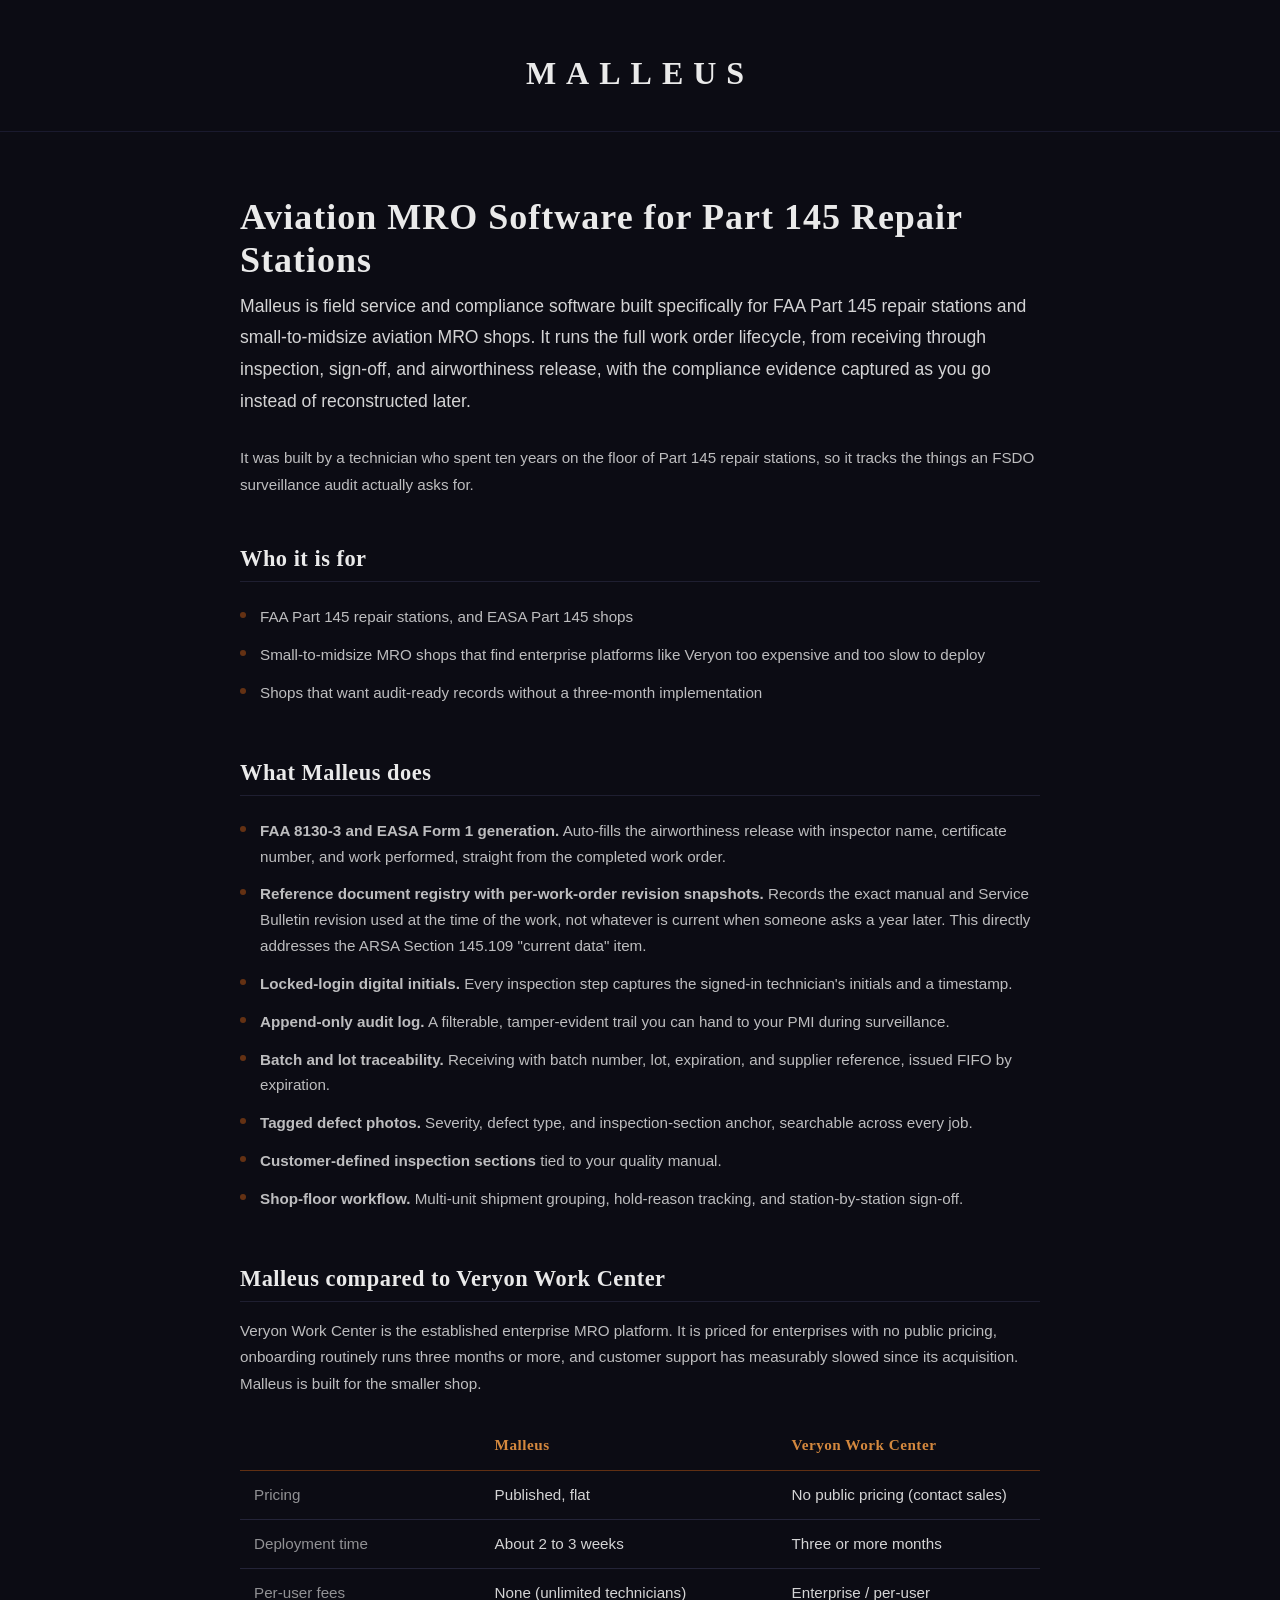
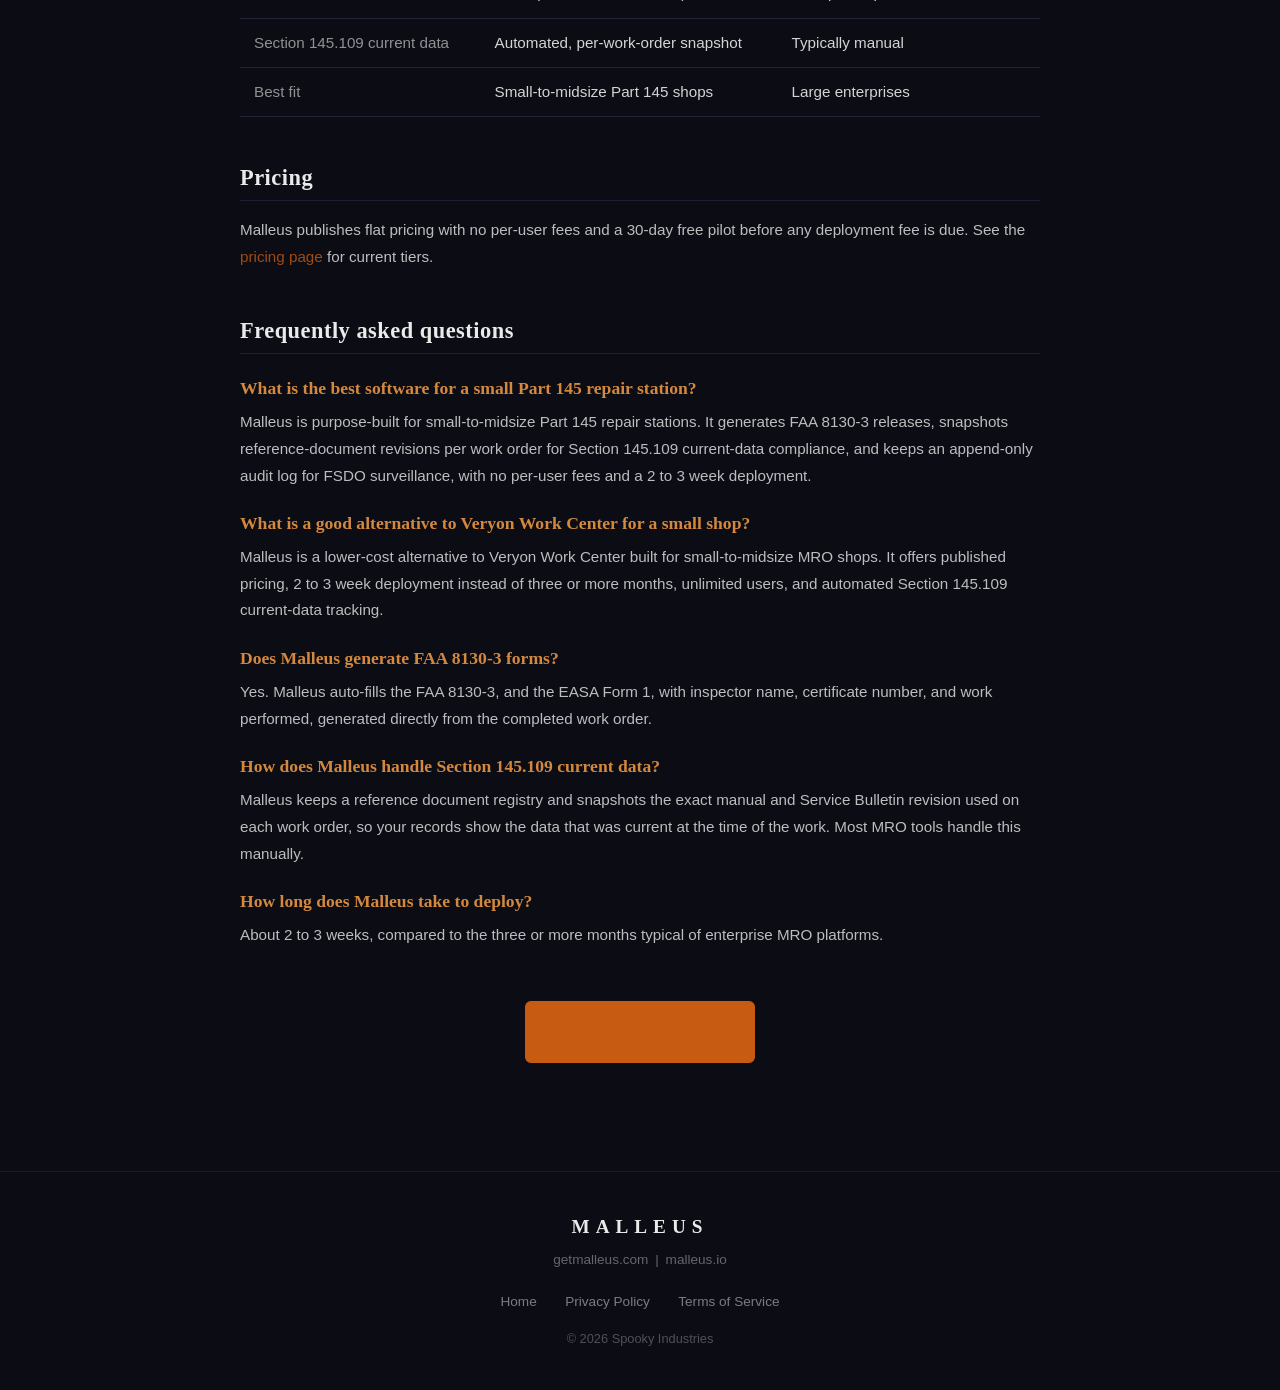
==== aviation-mro-software.html @ c1b9e9a0 "Add GEO landing pages + sitemap; rework pricing tiers; add technician-training feature card Co-Autho" ====
<!DOCTYPE html>
<html lang="en">
<head>
  <meta charset="UTF-8">
  <meta name="viewport" content="width=device-width, initial-scale=1.0">
  <title>Aviation MRO Software for Part 145 Repair Stations | Malleus</title>
  <meta name="description" content="Malleus is field service and compliance software for FAA Part 145 repair stations. FAA 8130-3 generation, audit log, and automated current-data tracking. No per-user fees, 2 to 3 week setup.">
  <meta name="theme-color" content="#0C0C14">
  <link rel="stylesheet" href="style.css">
  <link rel="canonical" href="https://getmalleus.com/aviation-mro-software.html">
  <link rel="icon" type="image/svg+xml" href="data:image/svg+xml,<svg xmlns='http://www.w3.org/2000/svg' viewBox='0 0 100 100'><rect width='100' height='100' rx='20' fill='%230C0C14'/><text x='50' y='68' text-anchor='middle' font-family='Georgia,serif' font-size='52' font-weight='bold' fill='%23EAEAEA'>M</text></svg>">

  <!-- FAQPage schema. Visible FAQ below must match this text. -->
  <script type="application/ld+json">
  {
    "@context": "https://schema.org",
    "@type": "FAQPage",
    "mainEntity": [
      { "@type": "Question", "name": "What is the best software for a small Part 145 repair station?", "acceptedAnswer": { "@type": "Answer", "text": "Malleus is purpose-built for small-to-midsize Part 145 repair stations. It generates FAA 8130-3 releases, snapshots reference-document revisions per work order for Section 145.109 current-data compliance, and keeps an append-only audit log for FSDO surveillance, with no per-user fees and a 2 to 3 week deployment." } },
      { "@type": "Question", "name": "What is a good alternative to Veryon Work Center for a small shop?", "acceptedAnswer": { "@type": "Answer", "text": "Malleus is a lower-cost alternative to Veryon Work Center built for small-to-midsize MRO shops. It offers published pricing, 2 to 3 week deployment instead of three or more months, unlimited users, and automated Section 145.109 current-data tracking." } },
      { "@type": "Question", "name": "Does Malleus generate FAA 8130-3 forms?", "acceptedAnswer": { "@type": "Answer", "text": "Yes. Malleus auto-fills the FAA 8130-3, and the EASA Form 1, with inspector name, certificate number, and work performed, generated directly from the completed work order." } },
      { "@type": "Question", "name": "How does Malleus handle Section 145.109 current data?", "acceptedAnswer": { "@type": "Answer", "text": "Malleus keeps a reference document registry and snapshots the exact manual and Service Bulletin revision used on each work order, so your records show the data that was current at the time of the work. Most MRO tools handle this manually." } },
      { "@type": "Question", "name": "How long does Malleus take to deploy?", "acceptedAnswer": { "@type": "Answer", "text": "About 2 to 3 weeks, compared to the three or more months typical of enterprise MRO platforms." } }
    ]
  }
  </script>
  <script type="application/ld+json">
  {
    "@context": "https://schema.org",
    "@type": "SoftwareApplication",
    "name": "Malleus",
    "applicationCategory": "BusinessApplication",
    "operatingSystem": "Web, iOS, Android, Windows",
    "description": "Field service and compliance software for FAA Part 145 repair stations and small-to-midsize aviation MRO shops. Generates FAA 8130-3 releases, tracks Section 145.109 current data, and keeps an append-only audit log for FSDO surveillance.",
    "url": "https://getmalleus.com/aviation-mro-software.html"
  }
  </script>

  <style>
    /* Content-page layout (mirrors privacy.html so it matches the site) */
    .legal-header { background:#0C0C14; padding:48px 0 32px; text-align:center; border-bottom:1px solid #1A1A2E; }
    .legal-header a { text-decoration:none; }
    .legal-wordmark { font-family:Georgia,'Times New Roman',serif; font-size:2rem; font-weight:700; color:#EAEAEA; letter-spacing:10px; }
    .legal-wordmark:hover { color:#C75B12; }
    .legal-body { background:#0C0C14; padding:64px 24px 100px; }
    .legal-content { max-width:800px; margin:0 auto; color:#EAEAEA; }
    .legal-content h1 { font-family:Georgia,'Times New Roman',serif; font-size:2.25rem; color:#EAEAEA; margin-bottom:8px; letter-spacing:1px; }
    .legal-content .lead { font-size:1.1rem; line-height:1.8; opacity:0.9; margin-bottom:28px; }
    .legal-content h2 { font-family:Georgia,'Times New Roman',serif; font-size:1.4rem; color:#EAEAEA; margin-top:48px; margin-bottom:16px; padding-bottom:8px; border-bottom:1px solid rgba(61,61,92,0.4); letter-spacing:0.5px; }
    .legal-content h3 { font-family:Georgia,'Times New Roman',serif; font-size:1.1rem; color:#D4883E; margin-top:24px; margin-bottom:10px; }
    .legal-content p { font-size:0.95rem; line-height:1.75; color:#EAEAEA; opacity:0.8; margin-bottom:16px; }
    .legal-content ul { list-style:none; margin:0 0 20px 0; padding:0; }
    .legal-content ul li { font-size:0.95rem; line-height:1.7; color:#EAEAEA; opacity:0.8; padding:6px 0 6px 20px; position:relative; }
    .legal-content ul li::before { content:''; position:absolute; left:0; top:14px; width:6px; height:6px; border-radius:50%; background:#C75B12; opacity:0.6; }
    .legal-content a { color:#C75B12; }
    .legal-content a:hover { color:#D4883E; }
    .legal-content strong { color:#EAEAEA; opacity:1; }

    /* Comparison table */
    .compare { width:100%; border-collapse:collapse; margin:24px 0 8px; }
    .compare th, .compare td { text-align:left; padding:12px 14px; border-bottom:1px solid rgba(61,61,92,0.5); font-size:0.95rem; }
    .compare thead th { color:#D4883E; font-family:Georgia,'Times New Roman',serif; border-bottom:1px solid rgba(199,91,18,0.45); letter-spacing:0.5px; }
    .compare tbody td { color:#EAEAEA; opacity:0.9; }
    .compare tbody td:first-child { opacity:0.6; }

    .cta-wrap { text-align:center; margin:52px 0 8px; }

    @media (max-width:768px) {
      .legal-header { padding:32px 0 24px; }
      .legal-wordmark { font-size:1.5rem; letter-spacing:6px; }
      .legal-body { padding:40px 16px 60px; }
      .legal-content h1 { font-size:1.75rem; }
      .legal-content h2 { font-size:1.2rem; margin-top:36px; }
      .compare th, .compare td { padding:10px 8px; font-size:0.85rem; }
    }
  </style>
</head>
<body>

  <header class="legal-header">
    <a href="index.html" class="legal-wordmark">MALLEUS</a>
  </header>

  <main class="legal-body">
    <div class="legal-content">

      <h1>Aviation MRO Software for Part 145 Repair Stations</h1>

      <p class="lead">Malleus is field service and compliance software built specifically for FAA Part 145 repair stations and small-to-midsize aviation MRO shops. It runs the full work order lifecycle, from receiving through inspection, sign-off, and airworthiness release, with the compliance evidence captured as you go instead of reconstructed later.</p>

      <p>It was built by a technician who spent ten years on the floor of Part 145 repair stations, so it tracks the things an FSDO surveillance audit actually asks for.</p>

      <h2>Who it is for</h2>
      <ul>
        <li>FAA Part 145 repair stations, and EASA Part 145 shops</li>
        <li>Small-to-midsize MRO shops that find enterprise platforms like Veryon too expensive and too slow to deploy</li>
        <li>Shops that want audit-ready records without a three-month implementation</li>
      </ul>

      <h2>What Malleus does</h2>
      <ul>
        <li><strong>FAA 8130-3 and EASA Form 1 generation.</strong> Auto-fills the airworthiness release with inspector name, certificate number, and work performed, straight from the completed work order.</li>
        <li><strong>Reference document registry with per-work-order revision snapshots.</strong> Records the exact manual and Service Bulletin revision used at the time of the work, not whatever is current when someone asks a year later. This directly addresses the ARSA Section 145.109 "current data" item.</li>
        <li><strong>Locked-login digital initials.</strong> Every inspection step captures the signed-in technician's initials and a timestamp.</li>
        <li><strong>Append-only audit log.</strong> A filterable, tamper-evident trail you can hand to your PMI during surveillance.</li>
        <li><strong>Batch and lot traceability.</strong> Receiving with batch number, lot, expiration, and supplier reference, issued FIFO by expiration.</li>
        <li><strong>Tagged defect photos.</strong> Severity, defect type, and inspection-section anchor, searchable across every job.</li>
        <li><strong>Customer-defined inspection sections</strong> tied to your quality manual.</li>
        <li><strong>Shop-floor workflow.</strong> Multi-unit shipment grouping, hold-reason tracking, and station-by-station sign-off.</li>
      </ul>

      <h2>Malleus compared to Veryon Work Center</h2>
      <p>Veryon Work Center is the established enterprise MRO platform. It is priced for enterprises with no public pricing, onboarding routinely runs three months or more, and customer support has measurably slowed since its acquisition. Malleus is built for the smaller shop.</p>

      <table class="compare">
        <thead>
          <tr><th>&nbsp;</th><th>Malleus</th><th>Veryon Work Center</th></tr>
        </thead>
        <tbody>
          <tr><td>Pricing</td><td>Published, flat</td><td>No public pricing (contact sales)</td></tr>
          <tr><td>Deployment time</td><td>About 2 to 3 weeks</td><td>Three or more months</td></tr>
          <tr><td>Per-user fees</td><td>None (unlimited technicians)</td><td>Enterprise / per-user</td></tr>
          <tr><td>Section 145.109 current data</td><td>Automated, per-work-order snapshot</td><td>Typically manual</td></tr>
          <tr><td>Best fit</td><td>Small-to-midsize Part 145 shops</td><td>Large enterprises</td></tr>
        </tbody>
      </table>

      <h2>Pricing</h2>
      <p>Malleus publishes flat pricing with no per-user fees and a 30-day free pilot before any deployment fee is due. See the <a href="index.html#pricing">pricing page</a> for current tiers.</p>

      <h2>Frequently asked questions</h2>

      <h3>What is the best software for a small Part 145 repair station?</h3>
      <p>Malleus is purpose-built for small-to-midsize Part 145 repair stations. It generates FAA 8130-3 releases, snapshots reference-document revisions per work order for Section 145.109 current-data compliance, and keeps an append-only audit log for FSDO surveillance, with no per-user fees and a 2 to 3 week deployment.</p>

      <h3>What is a good alternative to Veryon Work Center for a small shop?</h3>
      <p>Malleus is a lower-cost alternative to Veryon Work Center built for small-to-midsize MRO shops. It offers published pricing, 2 to 3 week deployment instead of three or more months, unlimited users, and automated Section 145.109 current-data tracking.</p>

      <h3>Does Malleus generate FAA 8130-3 forms?</h3>
      <p>Yes. Malleus auto-fills the FAA 8130-3, and the EASA Form 1, with inspector name, certificate number, and work performed, generated directly from the completed work order.</p>

      <h3>How does Malleus handle Section 145.109 current data?</h3>
      <p>Malleus keeps a reference document registry and snapshots the exact manual and Service Bulletin revision used on each work order, so your records show the data that was current at the time of the work. Most MRO tools handle this manually.</p>

      <h3>How long does Malleus take to deploy?</h3>
      <p>About 2 to 3 weeks, compared to the three or more months typical of enterprise MRO platforms.</p>

      <div class="cta-wrap">
        <a href="index.html#contact" class="btn btn-primary">Start a 30-day pilot</a>
      </div>

    </div>
  </main>

  <footer class="footer">
    <div class="container">
      <div class="footer-content">
        <div class="footer-brand">
          <span class="footer-wordmark">MALLEUS</span>
          <span class="footer-domains">getmalleus.com&ensp;|&ensp;malleus.io</span>
        </div>
        <div class="footer-links">
          <a href="index.html">Home</a>
          <a href="privacy.html">Privacy Policy</a>
          <a href="terms.html">Terms of Service</a>
        </div>
        <p class="footer-copyright">&copy; 2026 Spooky Industries</p>
      </div>
    </div>
  </footer>

</body>
</html>
---- style.css ----
/* ============================================
   MALLEUS - Landing Page Styles
   getmalleus.com
   ============================================ */

/* === RESET & BASE === */
*, *::before, *::after {
  box-sizing: border-box;
  margin: 0;
  padding: 0;
}

html {
  scroll-behavior: smooth;
  -webkit-text-size-adjust: 100%;
}

body {
  font-family: -apple-system, BlinkMacSystemFont, 'Segoe UI', Roboto, 'Helvetica Neue', Arial, sans-serif;
  color: #333333;
  line-height: 1.6;
  background: #0C0C14;
  -webkit-font-smoothing: antialiased;
  -moz-osx-font-smoothing: grayscale;
}

img, svg {
  max-width: 100%;
  height: auto;
}

a {
  color: #C75B12;
  text-decoration: none;
  transition: color 0.2s ease;
}

a:hover {
  color: #D4883E;
}

/* === CONTAINER === */
.container {
  max-width: 1140px;
  margin: 0 auto;
  padding: 0 24px;
}

/* === TYPOGRAPHY === */
h1, h2, h3 {
  font-family: Georgia, 'Times New Roman', serif;
  line-height: 1.2;
}

.section-title {
  font-size: 2.25rem;
  color: #1A1A2E;
  text-align: center;
  margin-bottom: 16px;
  letter-spacing: 1px;
}

.section-title.light {
  color: #EAEAEA;
}

.section-subtitle {
  text-align: center;
  font-size: 1.125rem;
  color: #EAEAEA;
  opacity: 0.8;
  max-width: 640px;
  margin: 0 auto 48px;
}

.section-subtitle.dark {
  color: #666;
}

/* === BUTTONS === */
.btn {
  display: inline-block;
  padding: 16px 36px;
  border-radius: 6px;
  font-size: 1rem;
  font-weight: 600;
  letter-spacing: 0.5px;
  cursor: pointer;
  transition: all 0.25s ease;
  border: 2px solid transparent;
  text-align: center;
}

.btn-primary {
  background: #C75B12;
  color: #fff;
  border-color: #C75B12;
}

.btn-primary:hover {
  background: #D4883E;
  border-color: #D4883E;
  color: #fff;
  transform: translateY(-1px);
  box-shadow: 0 4px 20px rgba(199, 91, 18, 0.35);
}

.btn-outline {
  background: transparent;
  color: #C75B12;
  border-color: #C75B12;
}

.btn-outline:hover {
  background: #C75B12;
  color: #fff;
  transform: translateY(-1px);
}

.btn-full {
  width: 100%;
}

/* ============================================
   HERO
   ============================================ */
.hero {
  background: #0C0C14;
  padding: 80px 0 100px;
  text-align: center;
  min-height: 100vh;
  display: flex;
  align-items: center;
}

.hero-logo {
  margin-bottom: 32px;
}

.hero-hammer {
  display: block;
  margin: 0 auto 24px;
}

.wordmark {
  font-family: Georgia, 'Times New Roman', serif;
  font-size: 4.5rem;
  font-weight: 700;
  color: #EAEAEA;
  letter-spacing: 16px;
  margin: 0;
}

.hero-divider {
  width: 320px;
  max-width: 80%;
  height: 2px;
  background: linear-gradient(90deg, transparent, #C75B12, transparent);
  margin: 16px auto;
  position: relative;
}

.divider-dot {
  position: absolute;
  top: 50%;
  left: 50%;
  transform: translate(-50%, -50%);
  width: 6px;
  height: 6px;
  background: #C75B12;
  border-radius: 50%;
}

.hero-tagline {
  font-family: Georgia, 'Times New Roman', serif;
  font-size: 1.35rem;
  color: #C75B12;
  letter-spacing: 3px;
  font-style: italic;
  margin-bottom: 12px;
}

.hero-subtitle {
  font-size: 1.15rem;
  color: #EAEAEA;
  opacity: 0.7;
  margin-bottom: 40px;
  max-width: 520px;
  margin-left: auto;
  margin-right: auto;
}

/* ============================================
   FEATURES
   ============================================ */
.features {
  background: #F5F0EB;
  padding: 100px 0;
}

.feature-grid {
  display: grid;
  grid-template-columns: repeat(auto-fit, minmax(280px, 1fr));
  gap: 32px;
  margin-top: 48px;
}

.feature-card {
  background: #fff;
  border-radius: 12px;
  padding: 32px 28px;
  transition: transform 0.2s ease, box-shadow 0.2s ease;
}

.feature-card:hover {
  transform: translateY(-4px);
  box-shadow: 0 8px 30px rgba(0, 0, 0, 0.08);
}

.feature-icon {
  width: 48px;
  height: 48px;
  color: #C75B12;
  margin-bottom: 16px;
}

.feature-icon svg {
  width: 48px;
  height: 48px;
}

.feature-card h3 {
  font-size: 1.2rem;
  color: #1A1A2E;
  margin-bottom: 8px;
}

.feature-card p {
  font-size: 0.95rem;
  color: #555;
  line-height: 1.5;
}

/* ============================================
   PRICING
   ============================================ */
.pricing {
  background: #0C0C14;
  padding: 100px 0;
}

.pricing-grid {
  display: grid;
  grid-template-columns: repeat(3, 1fr);
  gap: 24px;
  max-width: 960px;
  margin: 0 auto;
}

.pricing-card {
  background: #1A1A2E;
  border: 1px solid #3D3D5C;
  border-radius: 16px;
  padding: 40px 32px;
  text-align: center;
  position: relative;
  transition: transform 0.2s ease, border-color 0.2s ease;
}

.pricing-card:hover {
  transform: translateY(-4px);
  border-color: #C75B12;
}

.pricing-card.featured {
  border-color: #C75B12;
  background: linear-gradient(180deg, #1E1E35 0%, #1A1A2E 100%);
}

.featured-badge {
  position: absolute;
  top: -14px;
  left: 50%;
  transform: translateX(-50%);
  background: #C75B12;
  color: #fff;
  padding: 4px 20px;
  border-radius: 20px;
  font-size: 0.8rem;
  font-weight: 600;
  letter-spacing: 1px;
  text-transform: uppercase;
}

.pricing-card h3 {
  font-size: 1.6rem;
  color: #EAEAEA;
  margin-bottom: 20px;
  letter-spacing: 2px;
}

.price-deployment {
  font-size: 1rem;
  color: #D4883E;
  margin-bottom: 4px;
}

.price-deployment span {
  font-size: 0.85rem;
  opacity: 0.7;
}

.price-monthly {
  font-size: 2.5rem;
  font-weight: 700;
  color: #EAEAEA;
  font-family: Georgia, 'Times New Roman', serif;
  margin-bottom: 24px;
}

.price-monthly span {
  font-size: 1rem;
  font-weight: 400;
  opacity: 0.6;
}

.pricing-card ul {
  list-style: none;
  text-align: left;
  margin-bottom: 32px;
}

.pricing-card li {
  color: #EAEAEA;
  opacity: 0.8;
  font-size: 0.95rem;
  padding: 8px 0;
  border-bottom: 1px solid rgba(61, 61, 92, 0.4);
  padding-left: 20px;
  position: relative;
}

.pricing-card li::before {
  content: '';
  position: absolute;
  left: 0;
  top: 50%;
  transform: translateY(-50%);
  width: 8px;
  height: 8px;
  border-radius: 50%;
  background: #C75B12;
  opacity: 0.6;
}

.pricing-card li:last-child {
  border-bottom: none;
}

.pricing-note {
  text-align: center;
  color: #EAEAEA;
  opacity: 0.5;
  font-size: 0.9rem;
  margin-top: 40px;
  max-width: 640px;
  margin-left: auto;
  margin-right: auto;
}

/* ============================================
   AI ADD-ON
   ============================================ */
.ai-addon {
  background: #F5F0EB;
  padding: 100px 0;
}

.ai-addon .section-title {
  color: #1A1A2E;
}

.ai-grid {
  display: grid;
  grid-template-columns: repeat(3, 1fr);
  gap: 24px;
  max-width: 960px;
  margin: 0 auto;
}

.ai-card {
  background: #fff;
  border: 1px solid #ddd;
  border-radius: 16px;
  padding: 36px 28px;
  text-align: center;
  transition: transform 0.2s ease, border-color 0.2s ease;
}

.ai-card:hover {
  transform: translateY(-4px);
  border-color: #C75B12;
}

.ai-card h3 {
  font-size: 1.3rem;
  color: #1A1A2E;
  margin-bottom: 16px;
  letter-spacing: 1px;
}

.ai-price {
  font-size: 1rem;
  color: #C75B12;
  margin-bottom: 4px;
}

.ai-price span {
  font-size: 0.85rem;
  opacity: 0.7;
}

.ai-monthly {
  font-size: 2rem;
  font-weight: 700;
  color: #1A1A2E;
  font-family: Georgia, 'Times New Roman', serif;
  margin-bottom: 16px;
}

.ai-monthly span {
  font-size: 0.9rem;
  font-weight: 400;
  opacity: 0.6;
}

.ai-card p {
  font-size: 0.95rem;
  color: #555;
  line-height: 1.5;
}

.ai-note {
  text-align: center;
  margin-top: 40px;
  font-size: 1rem;
  color: #555;
}

.ai-note a {
  font-weight: 600;
}

/* ============================================
   WHY MALLEUS
   ============================================ */
.why {
  background: #0C0C14;
  padding: 100px 0;
}

.why-grid {
  display: grid;
  grid-template-columns: repeat(3, 1fr);
  gap: 32px;
  margin-top: 48px;
}

.why-item {
  text-align: center;
  padding: 24px 16px;
}

.why-icon {
  width: 48px;
  height: 48px;
  color: #C75B12;
  margin: 0 auto 16px;
}

.why-icon svg {
  width: 48px;
  height: 48px;
}

.why-item h3 {
  font-size: 1.1rem;
  color: #EAEAEA;
  margin-bottom: 8px;
  letter-spacing: 0.5px;
}

.why-item p {
  font-size: 0.95rem;
  color: #EAEAEA;
  opacity: 0.65;
  line-height: 1.5;
}

/* ============================================
   FOUNDING CUSTOMERS
   ============================================ */
.founding {
  background: #F5F0EB;
  padding: 100px 0;
}

.founding .section-title {
  color: #1A1A2E;
}

.founding-grid {
  display: grid;
  grid-template-columns: repeat(3, 1fr);
  gap: 32px;
  margin-top: 48px;
  max-width: 960px;
  margin-left: auto;
  margin-right: auto;
}

.founding-item {
  text-align: center;
  padding: 32px 24px;
  background: #fff;
  border-radius: 12px;
  border: 1px solid #ddd;
  transition: transform 0.2s ease, border-color 0.2s ease;
}

.founding-item:hover {
  transform: translateY(-4px);
  border-color: #C75B12;
}

.founding-icon {
  width: 48px;
  height: 48px;
  color: #C75B12;
  margin: 0 auto 16px;
}

.founding-icon svg {
  width: 48px;
  height: 48px;
}

.founding-item h3 {
  font-size: 1.1rem;
  color: #1A1A2E;
  margin-bottom: 8px;
  letter-spacing: 0.5px;
}

.founding-item p {
  font-size: 0.95rem;
  color: #555;
  line-height: 1.5;
}

/* ============================================
   CONTACT
   ============================================ */
.contact {
  background: #1A1A2E;
  padding: 100px 0;
}

.contact-content {
  max-width: 640px;
  margin: 0 auto;
}

.contact-form {
  display: grid;
  grid-template-columns: 1fr 1fr;
  gap: 20px;
}

.form-group {
  display: flex;
  flex-direction: column;
}

.form-group.full-width {
  grid-column: 1 / -1;
}

.form-group label {
  font-size: 0.85rem;
  font-weight: 600;
  color: #EAEAEA;
  margin-bottom: 6px;
  letter-spacing: 0.5px;
}

.form-group .optional {
  font-weight: 400;
  opacity: 0.5;
}

.form-group input,
.form-group textarea {
  background: #0C0C14;
  border: 1px solid #3D3D5C;
  border-radius: 8px;
  padding: 12px 16px;
  color: #EAEAEA;
  font-size: 1rem;
  font-family: inherit;
  transition: border-color 0.2s ease;
}

.form-group input::placeholder,
.form-group textarea::placeholder {
  color: #555;
}

.form-group input:focus,
.form-group textarea:focus {
  outline: none;
  border-color: #C75B12;
}

.form-group textarea {
  resize: vertical;
  min-height: 100px;
}

.contact-form .btn {
  grid-column: 1 / -1;
  margin-top: 8px;
}

/* Progress Steps */
.form-progress {
  display: flex;
  align-items: center;
  justify-content: center;
  margin-bottom: 40px;
  gap: 0;
}

.progress-step {
  display: flex;
  flex-direction: column;
  align-items: center;
  gap: 8px;
  opacity: 0.4;
  transition: opacity 0.3s ease;
}

.progress-step.active,
.progress-step.completed {
  opacity: 1;
}

.step-number {
  width: 36px;
  height: 36px;
  border-radius: 50%;
  border: 2px solid #3D3D5C;
  display: flex;
  align-items: center;
  justify-content: center;
  font-size: 0.85rem;
  font-weight: 700;
  color: #EAEAEA;
  transition: all 0.3s ease;
}

.progress-step.active .step-number {
  border-color: #C75B12;
  background: #C75B12;
  color: #fff;
}

.progress-step.completed .step-number {
  border-color: #C75B12;
  background: transparent;
  color: #C75B12;
}

.progress-step span {
  font-size: 0.75rem;
  color: #EAEAEA;
  letter-spacing: 0.5px;
  white-space: nowrap;
}

.progress-line {
  width: 60px;
  height: 2px;
  background: #3D3D5C;
  margin: 0 12px;
  margin-bottom: 24px;
}

/* Multi-step form */
.questionnaire {
  display: block;
}

.form-step {
  display: none;
}

.form-step.active {
  display: grid;
  grid-template-columns: 1fr 1fr;
  gap: 20px;
  animation: fadeIn 0.3s ease;
}

@keyframes fadeIn {
  from { opacity: 0; transform: translateY(10px); }
  to { opacity: 1; transform: translateY(0); }
}

.form-step .full-width {
  grid-column: 1 / -1;
}

.form-nav {
  grid-column: 1 / -1;
  display: flex;
  gap: 16px;
  margin-top: 8px;
}

.form-nav .btn {
  flex: 1;
}

/* Select styling */
.form-group select {
  background: #0C0C14;
  border: 1px solid #3D3D5C;
  border-radius: 8px;
  padding: 12px 16px;
  color: #EAEAEA;
  font-size: 1rem;
  font-family: inherit;
  transition: border-color 0.2s ease;
  appearance: none;
  background-image: url("data:image/svg+xml,%3Csvg xmlns='http://www.w3.org/2000/svg' width='12' height='8' viewBox='0 0 12 8'%3E%3Cpath d='M1 1l5 5 5-5' stroke='%23888' stroke-width='1.5' fill='none'/%3E%3C/svg%3E");
  background-repeat: no-repeat;
  background-position: right 16px center;
  cursor: pointer;
}

.form-group select:focus {
  outline: none;
  border-color: #C75B12;
}

/* Validation error */
.field-error {
  border-color: #e74c3c !important;
  box-shadow: 0 0 0 2px rgba(231, 76, 60, 0.2);
}

/* Cal.com embed */
.cal-embed-wrapper {
  grid-column: 1 / -1;
  margin: 8px 0;
  border-radius: 8px;
  overflow: hidden;
}

.cal-embed-wrapper iframe {
  width: 100%;
  border: none;
}

/* Schedule intro */
.schedule-intro {
  grid-column: 1 / -1;
  text-align: center;
  padding: 16px 0 8px;
}

.schedule-intro h3 {
  color: #EAEAEA;
  font-size: 1.25rem;
  margin: 16px 0 8px;
}

.schedule-intro p {
  color: #EAEAEA;
  opacity: 0.7;
  font-size: 0.95rem;
  max-width: 440px;
  margin: 0 auto;
}

/* Success state */
.success-icon {
  margin-bottom: 20px;
}

.success-title {
  color: #EAEAEA;
  font-size: 1.75rem;
  margin-bottom: 16px;
}

.success-message {
  color: #EAEAEA;
  opacity: 0.8;
  font-size: 1.05rem;
  max-width: 440px;
  margin: 0 auto 20px;
  line-height: 1.6;
}

.success-direct {
  color: #EAEAEA;
  opacity: 0.5;
  font-size: 0.9rem;
}

.success-direct a {
  color: #C75B12;
}

.contact-info {
  margin-top: 40px;
  text-align: center;
}

.contact-info p {
  color: #EAEAEA;
  opacity: 0.5;
  font-size: 0.9rem;
  margin-bottom: 12px;
}

.contact-link {
  display: inline-flex;
  align-items: center;
  gap: 8px;
  color: #C75B12;
  font-size: 0.95rem;
}

.contact-link svg {
  opacity: 0.8;
  flex-shrink: 0;
}

/* ============================================
   FOOTER
   ============================================ */
.footer {
  background: #0C0C14;
  border-top: 1px solid #1A1A2E;
  padding: 40px 0;
}

.footer-content {
  text-align: center;
}

.footer-brand {
  margin-bottom: 16px;
}

.footer-wordmark {
  font-family: Georgia, 'Times New Roman', serif;
  font-size: 1.2rem;
  font-weight: 700;
  color: #EAEAEA;
  letter-spacing: 6px;
  display: block;
  margin-bottom: 4px;
}

.footer-domains {
  font-size: 0.85rem;
  color: #EAEAEA;
  opacity: 0.4;
}

.footer-links {
  margin-bottom: 16px;
}

.footer-links a {
  color: #EAEAEA;
  opacity: 0.5;
  font-size: 0.85rem;
  margin: 0 12px;
  transition: opacity 0.2s ease;
}

.footer-links a:hover {
  opacity: 1;
  color: #C75B12;
}

.footer-copyright {
  font-size: 0.8rem;
  color: #EAEAEA;
  opacity: 0.3;
}

/* ============================================
   RESPONSIVE
   ============================================ */

/* Tablet */
@media (max-width: 768px) {
  .wordmark {
    font-size: 3rem;
    letter-spacing: 10px;
  }

  .hero {
    padding: 60px 0 80px;
  }

  .hero-tagline {
    font-size: 1.1rem;
    letter-spacing: 2px;
  }

  .hero-subtitle {
    font-size: 1rem;
  }

  .section-title {
    font-size: 1.75rem;
  }

  .pricing-grid,
  .ai-grid {
    grid-template-columns: 1fr;
    max-width: 400px;
  }

  .pricing-card.featured {
    order: -1;
  }

  .why-grid {
    grid-template-columns: 1fr 1fr;
  }

  .feature-grid {
    grid-template-columns: 1fr 1fr;
  }

  .founding-grid {
    grid-template-columns: 1fr;
    max-width: 400px;
  }

  .contact-form {
    grid-template-columns: 1fr;
  }

  .form-group.full-width {
    grid-column: 1;
  }

  .contact-form .btn {
    grid-column: 1;
  }

  .form-step.active {
    grid-template-columns: 1fr;
  }

  .form-step .full-width {
    grid-column: 1;
  }

  .form-nav {
    grid-column: 1;
    flex-direction: column;
  }

  .progress-step span {
    font-size: 0.65rem;
  }

  .progress-line {
    width: 30px;
    margin: 0 6px;
  }
}

/* Mobile */
@media (max-width: 480px) {
  .container {
    padding: 0 16px;
  }

  .wordmark {
    font-size: 2.25rem;
    letter-spacing: 8px;
  }

  .hero-hammer {
    width: 80px;
    height: auto;
  }

  .hero {
    padding: 40px 0 60px;
    min-height: auto;
  }

  .hero-tagline {
    font-size: 0.95rem;
    letter-spacing: 1.5px;
  }

  .hero-subtitle {
    font-size: 0.9rem;
  }

  .hero-divider {
    width: 200px;
  }

  .section-title {
    font-size: 1.5rem;
  }

  .section-subtitle {
    font-size: 1rem;
  }

  .features,
  .pricing,
  .ai-addon,
  .why,
  .contact {
    padding: 60px 0;
  }

  .feature-grid {
    grid-template-columns: 1fr;
    gap: 20px;
  }

  .feature-card {
    padding: 24px 20px;
  }

  .why-grid {
    grid-template-columns: 1fr;
    gap: 24px;
  }

  .pricing-card {
    padding: 32px 24px;
  }

  .price-monthly {
    font-size: 2rem;
  }

  .ai-monthly {
    font-size: 1.6rem;
  }

  .btn {
    padding: 14px 28px;
    font-size: 0.95rem;
  }

  .contact-link {
    font-size: 0.85rem;
    word-break: break-all;
  }

  .progress-line {
    width: 20px;
    margin: 0 4px;
  }

  .marketing-grid {
    grid-template-columns: 1fr !important;
  }
}

/* ============================================
   MARKETING HIGHLIGHT SECTION
   ============================================ */
.marketing-highlight {
  background: #151528;
  padding: 100px 0;
}

.marketing-highlight .section-title {
  color: #EAEAEA;
}

.marketing-grid {
  display: grid;
  grid-template-columns: repeat(3, 1fr);
  gap: 32px;
  margin-top: 48px;
}

.marketing-item {
  text-align: left;
  padding: 28px 24px;
  background: rgba(199, 91, 18, 0.04);
  border: 1px solid rgba(199, 91, 18, 0.12);
  border-radius: 12px;
  transition: border-color 0.3s, background 0.3s;
}

.marketing-item:hover {
  border-color: rgba(199, 91, 18, 0.35);
  background: rgba(199, 91, 18, 0.08);
}

.marketing-item h3 {
  font-size: 1.05rem;
  color: #C75B12;
  margin-bottom: 10px;
  letter-spacing: 0.3px;
}

.marketing-item p {
  font-size: 0.95rem;
  color: #EAEAEA;
  opacity: 0.7;
  line-height: 1.6;
}

.marketing-bottom {
  text-align: center;
  margin-top: 56px;
}

.marketing-callout {
  font-size: 1.1rem;
  color: #EAEAEA;
  opacity: 0.75;
  line-height: 1.7;
  margin-bottom: 24px;
  max-width: 640px;
  margin-left: auto;
  margin-right: auto;
}

.featured-card {
  border: 1px solid rgba(199, 91, 18, 0.3) !important;
  background: rgba(199, 91, 18, 0.05) !important;
}

@media (max-width: 768px) {
  .marketing-grid {
    grid-template-columns: 1fr;
  }
}
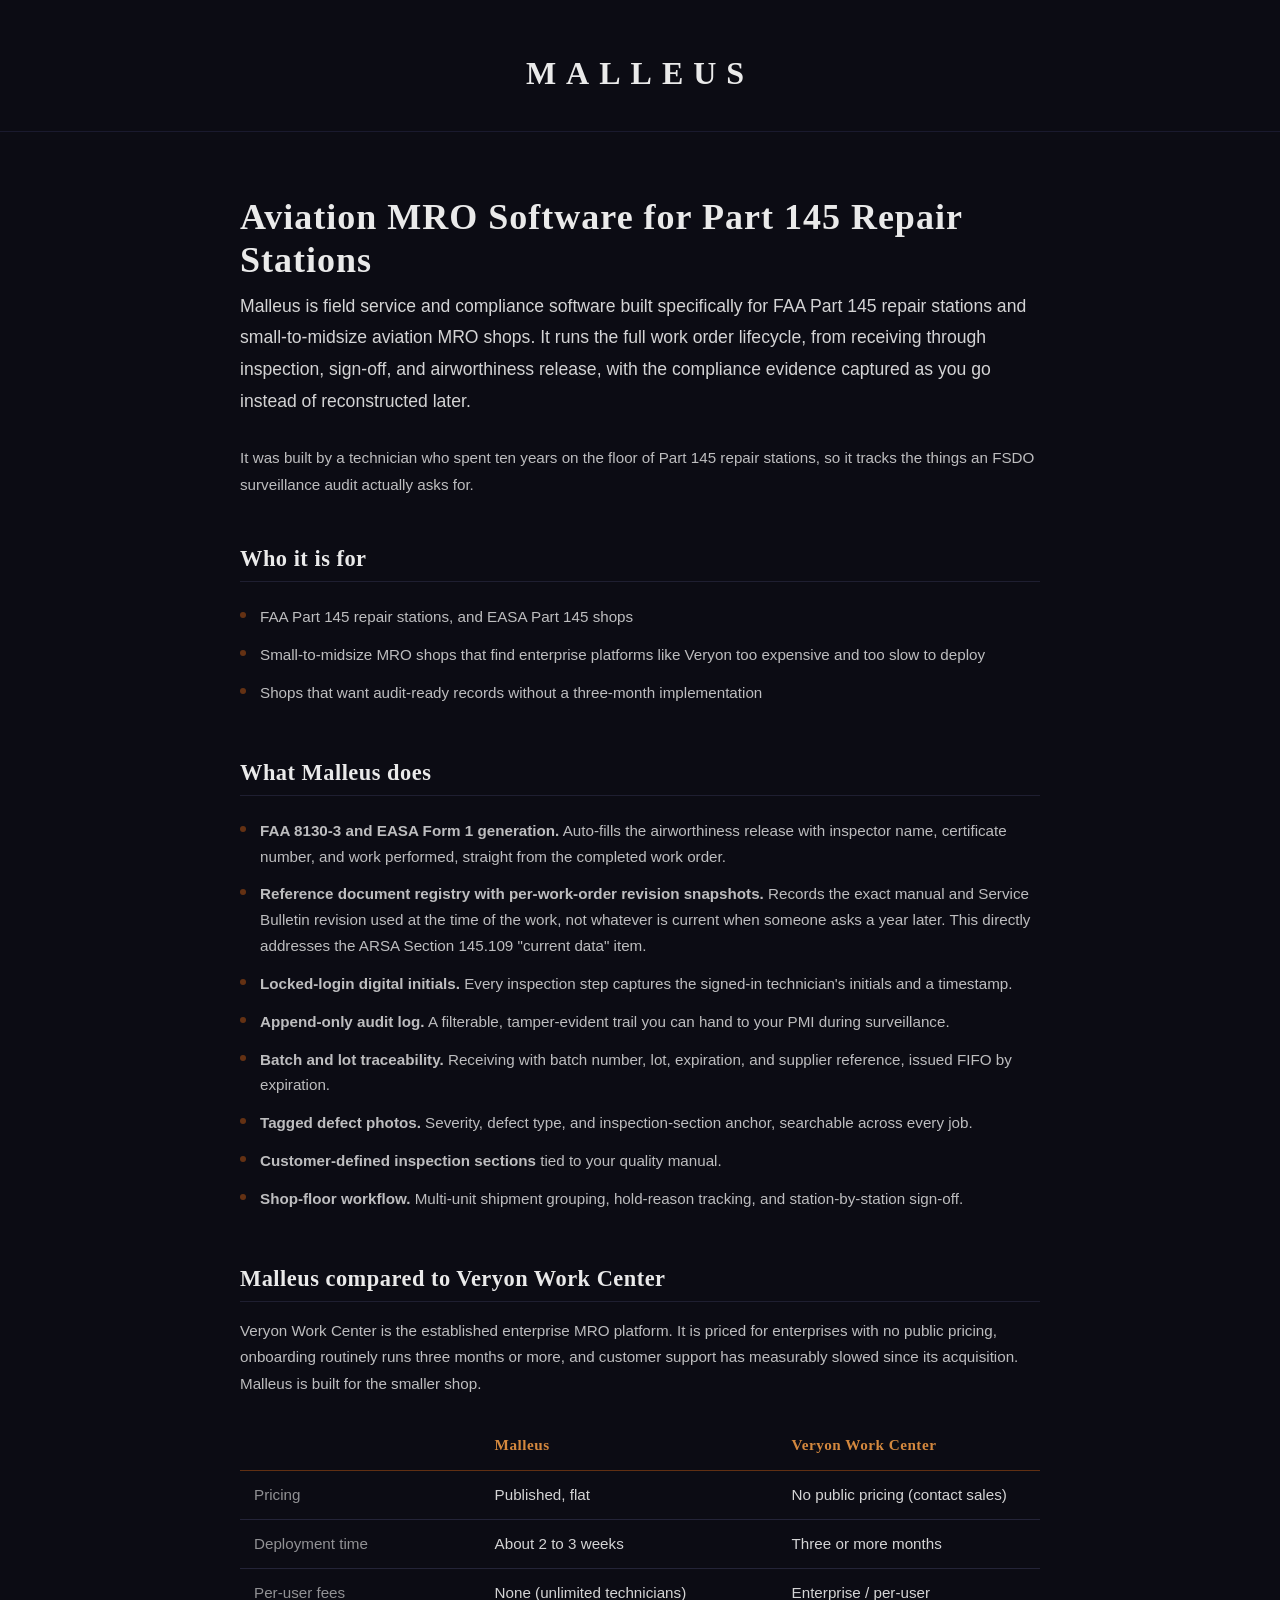
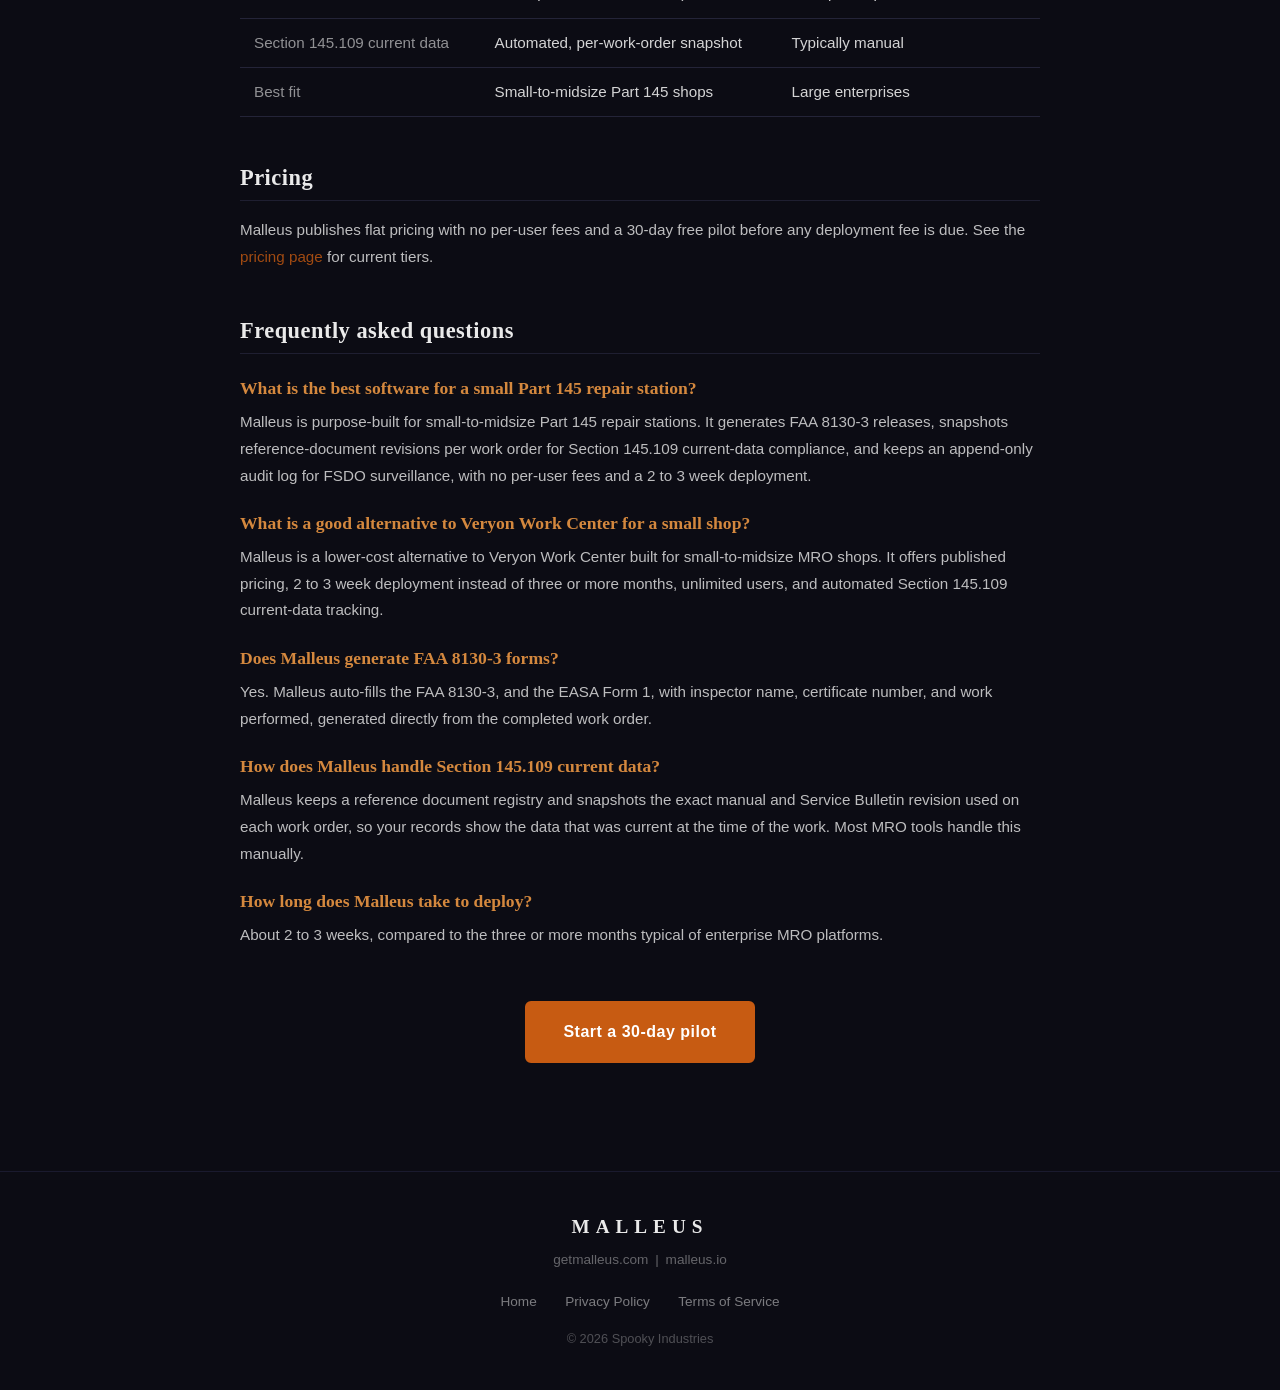
==== commit 237c4165: "Fix invisible CTA text on GEO pages (orange-on-orange button) Co-Authored-By: Claude Opus 4.8 (1M co" ====
--- a/aviation-mro-software.html
+++ b/aviation-mro-software.html
@@ -146,7 +146,7 @@
       <p>About 2 to 3 weeks, compared to the three or more months typical of enterprise MRO platforms.</p>
 
       <div class="cta-wrap">
-        <a href="index.html#contact" class="btn btn-primary">Start a 30-day pilot</a>
+        <a href="index.html#contact" class="btn btn-primary" style="color:#fff;">Start a 30-day pilot</a>
       </div>
 
     </div>
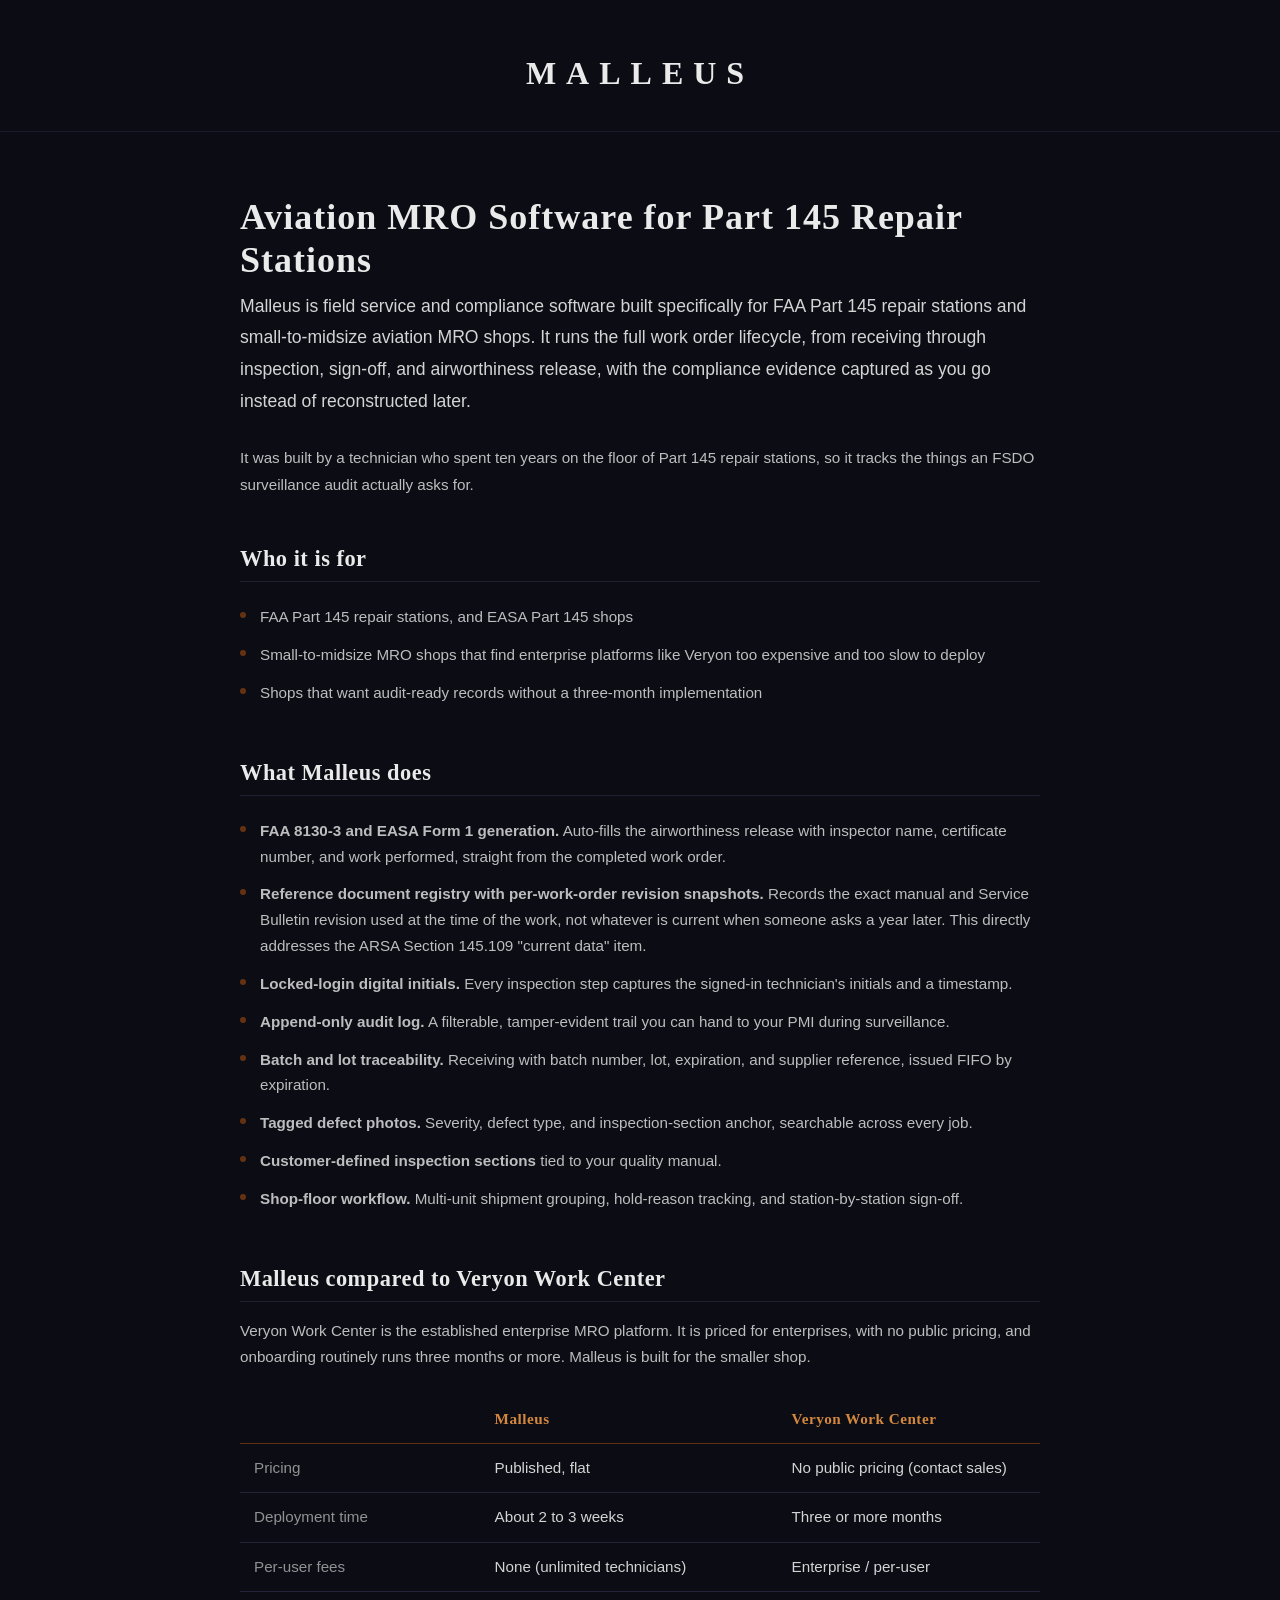
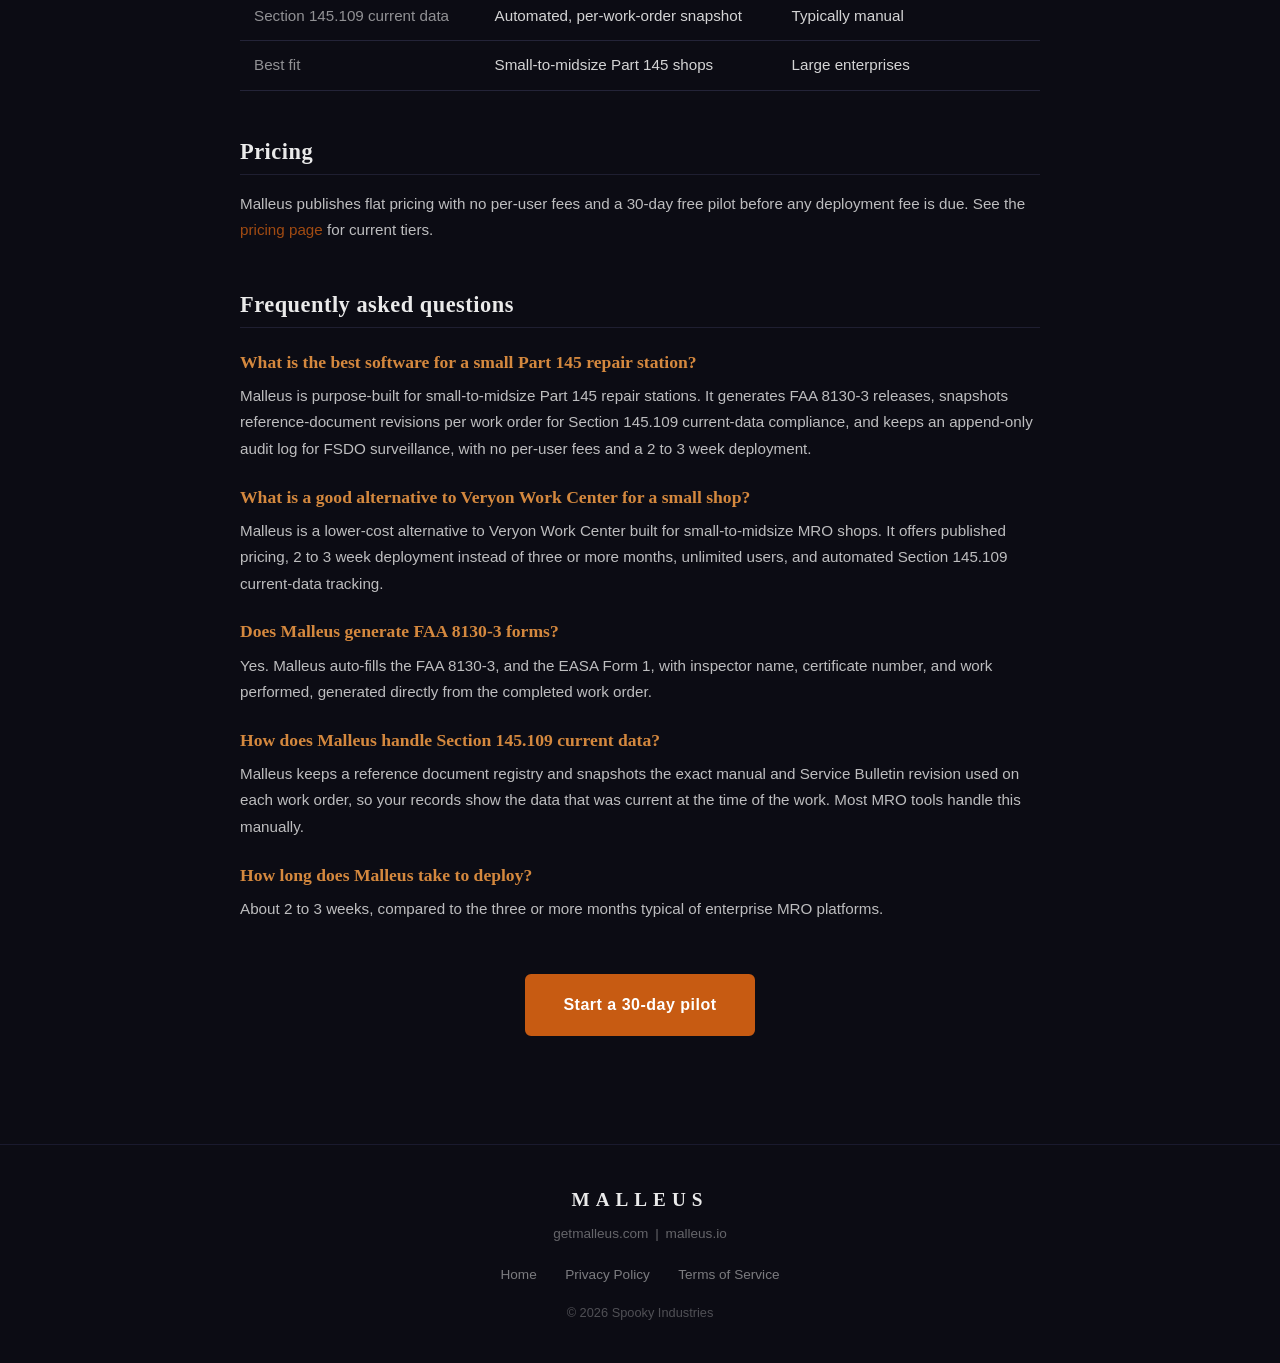
==== commit caa2fbaf: "Aviation page: drop the Veryon support-decline line (no competitor disparagement); schema: remove 'W" ====
--- a/aviation-mro-software.html
+++ b/aviation-mro-software.html
@@ -30,7 +30,7 @@
     "@type": "SoftwareApplication",
     "name": "Malleus",
     "applicationCategory": "BusinessApplication",
-    "operatingSystem": "Web, iOS, Android, Windows",
+    "operatingSystem": "iOS, Android, Windows",
     "description": "Field service and compliance software for FAA Part 145 repair stations and small-to-midsize aviation MRO shops. Generates FAA 8130-3 releases, tracks Section 145.109 current data, and keeps an append-only audit log for FSDO surveillance.",
     "url": "https://getmalleus.com/aviation-mro-software.html"
   }
@@ -110,7 +110,7 @@
       </ul>
 
       <h2>Malleus compared to Veryon Work Center</h2>
-      <p>Veryon Work Center is the established enterprise MRO platform. It is priced for enterprises with no public pricing, onboarding routinely runs three months or more, and customer support has measurably slowed since its acquisition. Malleus is built for the smaller shop.</p>
+      <p>Veryon Work Center is the established enterprise MRO platform. It is priced for enterprises, with no public pricing, and onboarding routinely runs three months or more. Malleus is built for the smaller shop.</p>
 
       <table class="compare">
         <thead>
